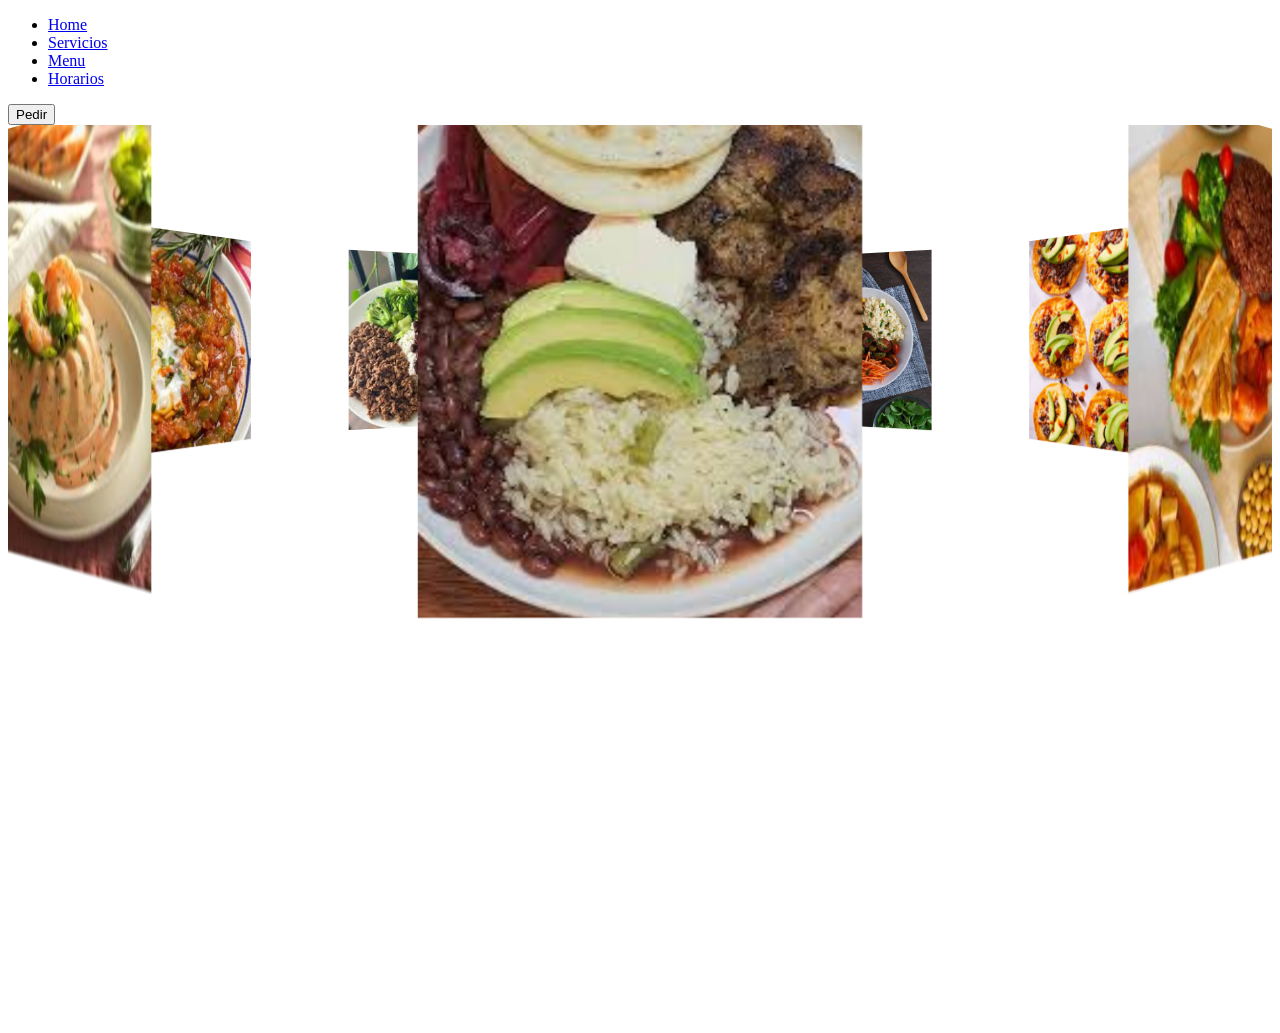
==== index.html @ fb51a8b7 "refactor: move project files to root directory" ====
<!DOCTYPE html>
<html lang="en">
<head>
    <meta charset="UTF-8">
    <meta name="viewport" content="width=device-width, initial-scale=1.0">
    <title>La salsa</title>
    <link rel="stylesheet" href="css/style.css">
</head>
<body>

      <nav>
      <div class="jh-logo(La Salsa)"></div>
      <ul class="jh-nav-links"> 
        <li><a href="#">Home</a></li>
        <li><a href="#">Servicios</a></li>
        <li><a href="#">Menu</a></li>
        <li><a href="#">Horarios</a></li>
    </ul>
    <div class="btns">
        <button class="btn">Pedir</button>
    </div>
      </nav>
    

       
    
    <!--aqui aprendi a hacer ese efecto 3d-->
    <div class="jh-banner">
        <div class="jh-slider" style="--quantity: 10">
            <div class="jh-item" style="--position: 1"><img src="fotos/food.jpg" alt=""></div> 
            <div class="jh-item" style="--position: 2"><img src="fotos/food2.jpg" alt=""></div>
            <div class="jh-item" style="--position: 3"><img src="fotos/food3.jpg" alt=""></div>  
            <div class="jh-item" style="--position: 4"><img src="fotos/food4.jpg" alt=""></div>
            <div class="jh-item" style="--position: 5"><img src="fotos/food5.jpg" alt=""></div>
            <div class="jh-item" style="--position: 6"><img src="fotos/food6.jpg" alt=""></div>   
            <div class="jh-item" style="--position: 7"><img src="fotos/food7.jpg" alt=""></div>
            <div class="jh-item" style="--position: 8"><img src="fotos/food8.jpg" alt=""></div>   
            <div class="jh-item" style="--position: 9"><img src="fotos/food9.jpg" alt=""></div>  
            <div class="jh-item" style="--position: 10"><img src="fotos/food10.jpg" alt=""></div>  
            </div>
        </div>
    </div>
    
   
</body>
</html>
---- css/style.css ----
body {
    background-image: url("../img/fondo.jpg");


 }

 /*Aqui hare lo de la navbar*/




.jh-banner {
    width: 100%;
    height: 100vh;
    text-align: center;
    overflow: hidden;
    position: relative;
}
.jh-banner .jh-slider {
    position: absolute;
    width: 200px;
    height: 250px;
    top: 10%;
    left: calc(50% - 100px);
    transform-style: preserve-3d;
    transform: perspective(1000px);
    animation: autoRun 20s linear infinite;
    }
@keyframes autoRun {
    from {
        transform: perspective(1000px) rotateY(0deg);
    } to {        transform: perspective(1000px) rotatey(360deg);
    }
}


    .jh-banner .jh-slider .jh-item {
        position: absolute;
        inset: 0 0 0 0;
        transform: 
        rotateY(calc( (var(--position) - 1) * (360 / var(--quantity)) * 1deg))
        translateZ(550px);
    }
    .jh-banner .jh-slider .jh-item img {
        width: 100%;
        height: 100%;
        object-fit: cover;
    }
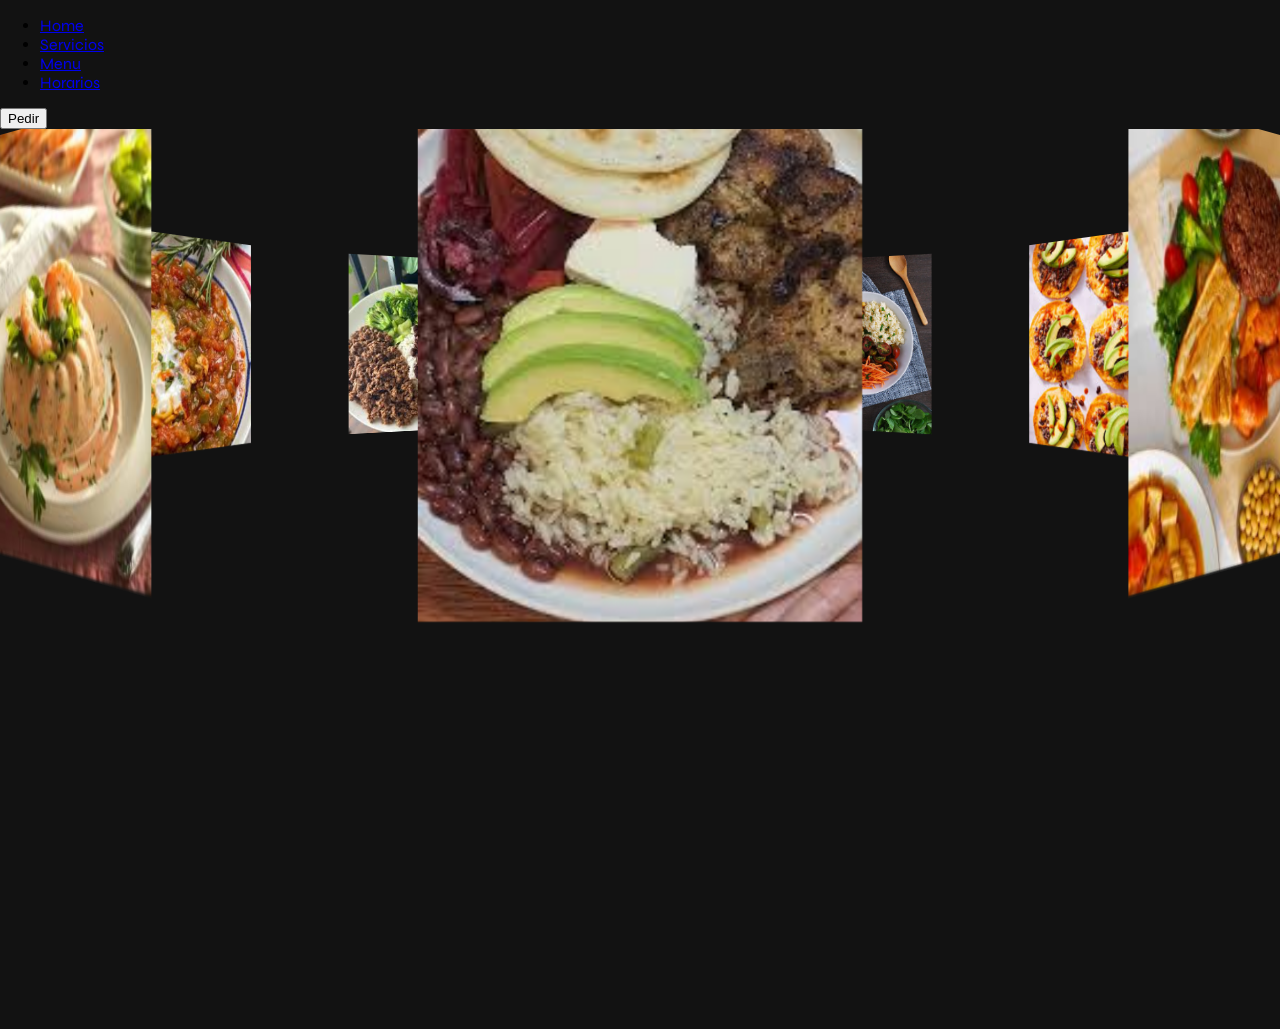
==== commit ad4a0b9c: "style: apply official brand colors and Syne typeface" ====
--- a/index.html
+++ b/index.html
@@ -4,6 +4,9 @@
     <meta charset="UTF-8">
     <meta name="viewport" content="width=device-width, initial-scale=1.0">
     <title>La salsa</title>
+    <link rel="preconnect" href="https://fonts.googleapis.com">
+    <link rel="preconnect" href="https://fonts.gstatic.com" crossorigin>
+    <link href="https://fonts.googleapis.com/css2?family=Syne:wght@400;700;800&display=swap" rel="stylesheet">
     <link rel="stylesheet" href="css/style.css">
 </head>
 <body>
--- a/css/style.css
+++ b/css/style.css
@@ -1,8 +1,20 @@
-
+:root {
+--naranja-salsa: #E8560A;
+    --naranja-vivo: #FF6514;
+    --negro-fondo: #0A0A0A;
+    --carbon: #1C1C1C;
+    --gris-medio: #A0A0A0;
+    --blanco-crema: #F8F4EE;
+}
 
  body {
-    background-image: url("../img/fondo.jpg");
-
+    margin: 0;
+    padding: 0;
+    font-family: 'Syne', sans-serif;
+    background-color: #121212;
+    background-color: radial-gradient(circle at top, #1e1e1e 0%, #121212 100%);
+    color: var(--negro-fondo)
+    overflow-x: hidden;
 
  }
 
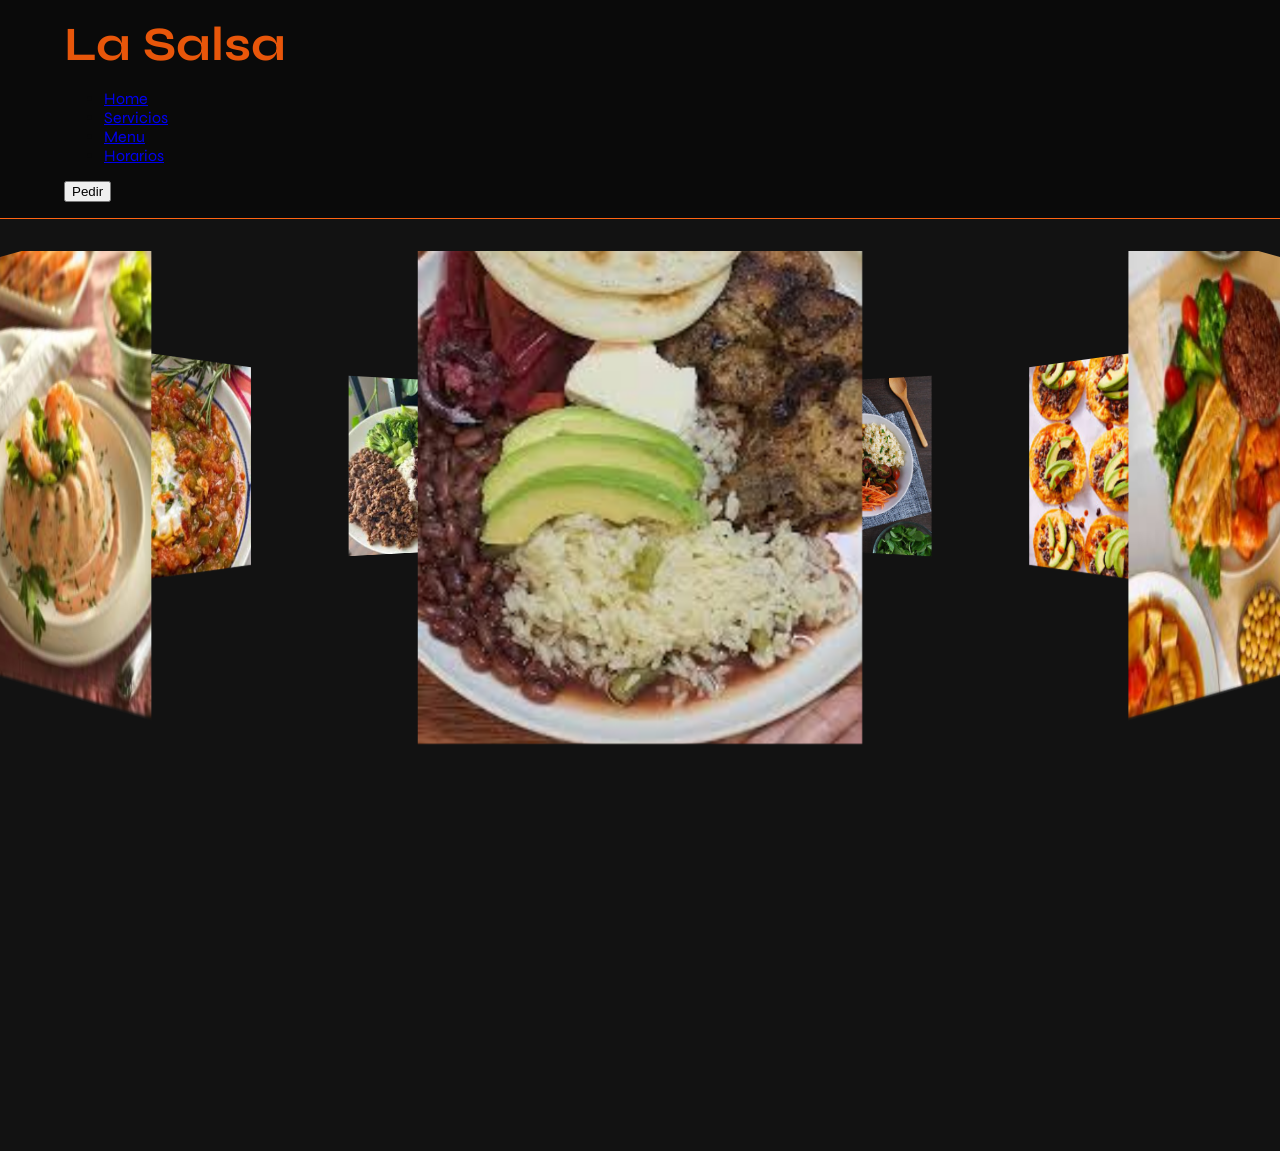
==== commit b1803550: "feat: add basic structure and color to navbar" ====
--- a/index.html
+++ b/index.html
@@ -12,7 +12,7 @@
 <body>
 
       <nav>
-      <div class="jh-logo(La Salsa)"></div>
+      <div class="jh-logo">La Salsa</div>
       <ul class="jh-nav-links"> 
         <li><a href="#">Home</a></li>
         <li><a href="#">Servicios</a></li>
--- a/css/style.css
+++ b/css/style.css
@@ -13,12 +13,28 @@
     font-family: 'Syne', sans-serif;
     background-color: #121212;
     background-color: radial-gradient(circle at top, #1e1e1e 0%, #121212 100%);
-    color: var(--negro-fondo)
+    color: var(--negro-fondo);
     overflow-x: hidden;
 
  }
 
  /*Aqui hare lo de la navbar*/
+nav {
+    width: 100%;
+    padding: 1rem 5%;
+    background-color: var(--negro-fondo);
+    border-bottom: 1px solid var(--naranja-vivo);
+    backdrop-filter: blur(15px);
+    margin-bottom: 2rem;
+
+}
+
+.jh-logo {
+    font-size: 3rem;
+    font-family: 'Syne', sans-serif;
+    font-weight: 700;
+    color: var(--naranja-salsa)
+}
 
 
 
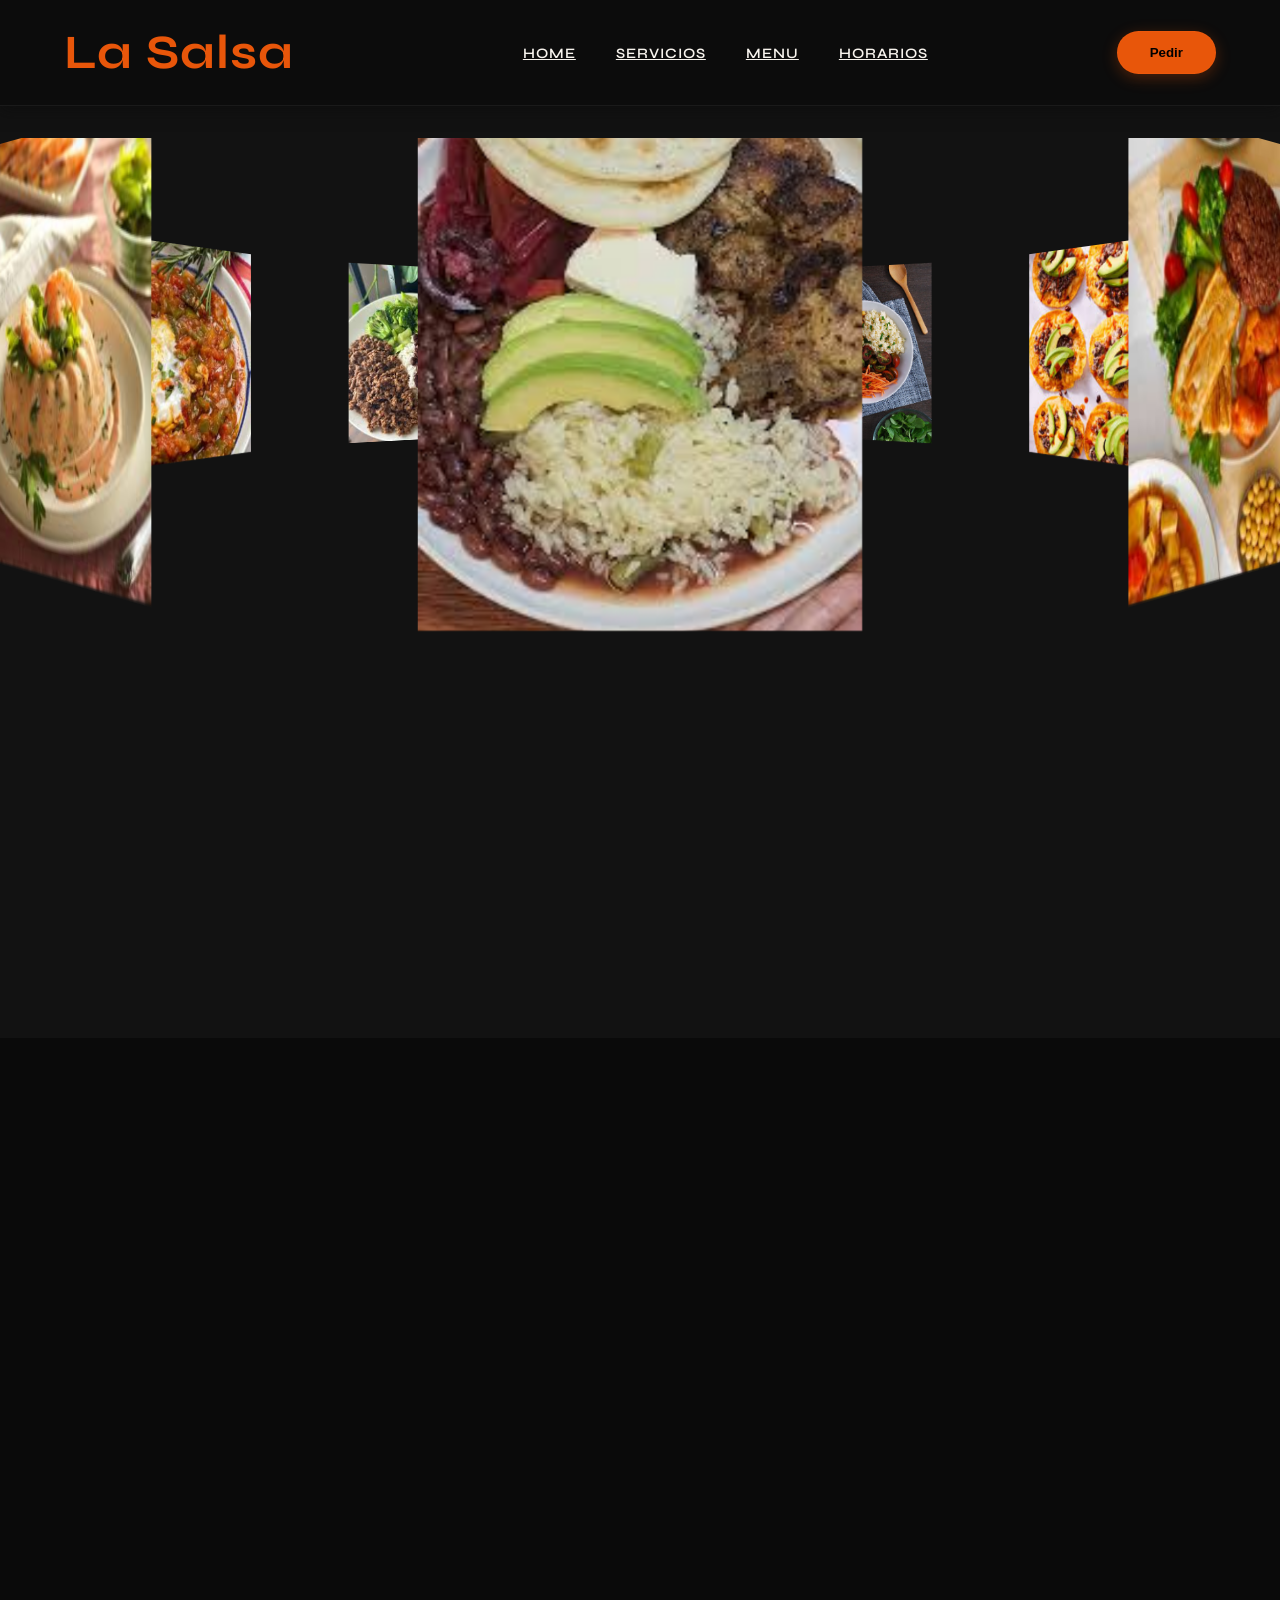
==== commit 85b5bdd7: "feat: add scripts.js and integrate scroll event listener for navbar states" ====
--- a/index.html
+++ b/index.html
@@ -11,7 +11,7 @@
 </head>
 <body>
 
-      <nav>
+      <nav class="jh-navbar">
       <div class="jh-logo">La Salsa</div>
       <ul class="jh-nav-links"> 
         <li><a href="#">Home</a></li>
@@ -23,6 +23,7 @@
         <button class="btn">Pedir</button>
     </div>
       </nav>
+
     
 
        
@@ -44,6 +45,9 @@
         </div>
     </div>
     
+    <!--esto es para probar el scroll-->
+    <div style="height: 2000px; background: #0A0A0A;"></div>
    
 </body>
+<script src="js/scripts.js"></script>
 </html>
--- a/css/style.css
+++ b/css/style.css
@@ -18,24 +18,77 @@
 
  }
 
- /*Aqui hare lo de la navbar*/
-nav {
-    width: 100%;
-    padding: 1rem 5%;
-    background-color: var(--negro-fondo);
-    border-bottom: 1px solid var(--naranja-vivo);
+ /*casi terminada*/
+.jh-navbar {
+   display: flex;
+    justify-content: space-between;
+    align-items: center;
+    padding: 1.5rem 5%; 
+    background-color: var(--negro-fondo); 
+    position: sticky;
+    top: 0;
+    z-index: 1000;
+    margin-bottom: 2rem;
+    background: rgba(10, 10, 10, 0.7);
+    backdrop-filter: blur(12px);     
+    -webkit-backdrop-filter: blur(12px);
+    border-bottom: 1px solid rgba(160, 160, 160, 0.1);
+    box-shadow: 0 4px 15px rgba(10, 10, 10, 0.5);
+    transition: all 0.5s cubic-bezier(0.4, 0, 0.2, 1);
+
+}
+.jh-navbar.navbar-scrolled {
+    padding: 0.8rem 5%;
+    background: rgba(10, 10, 10, 0.95); /
     backdrop-filter: blur(15px);
-    margin-bottom: 2rem;
-
+    border-bottom: 1px solid var(--naranja-salsa);
 }
 
 .jh-logo {
     font-size: 3rem;
     font-family: 'Syne', sans-serif;
     font-weight: 700;
-    color: var(--naranja-salsa)
+    color: var(--naranja-salsa);
+    letter-spacing: 1px;
+    
 }
+.jh-nav-links {
+    list-style: none;
+    display: flex;
+    gap: 2.5rem;
 
+}
+.jh-nav-links li a {
+    font-family: 'Syne', sans-serif; /* No se si cambiar la fuente, no me convence */
+    font-weight: 600;
+    color: var(--blanco-crema);
+    text-transform: uppercase;
+    font-size: 0.9rem;
+    letter-spacing: 1px;
+    transition: all 0.3s ease;
+    position: relative;
+    
+}
+.jh-nav-links a:hover {
+    color: var(--naranja-salsa);
+    text-shadow: 0 0 10px var(--naranja-salsa);
+}
+.btns {
+display: flex;
+}
+.btn {
+    background-color: var(--naranja-salsa);
+    padding: 0.8rem 2rem;
+    border-radius: 50px; 
+    font-weight: 700;
+    box-shadow: 0 4px 15px rgba(232, 86, 10, 0.3); 
+    border: 1px solid rgba(255, 101, 20, 0.2);
+    cursor: pointer;
+}
+.btn:hover {
+    transform: translateY(-2px);
+    background-color: var(--naranja-vivo);
+}
 
 
 
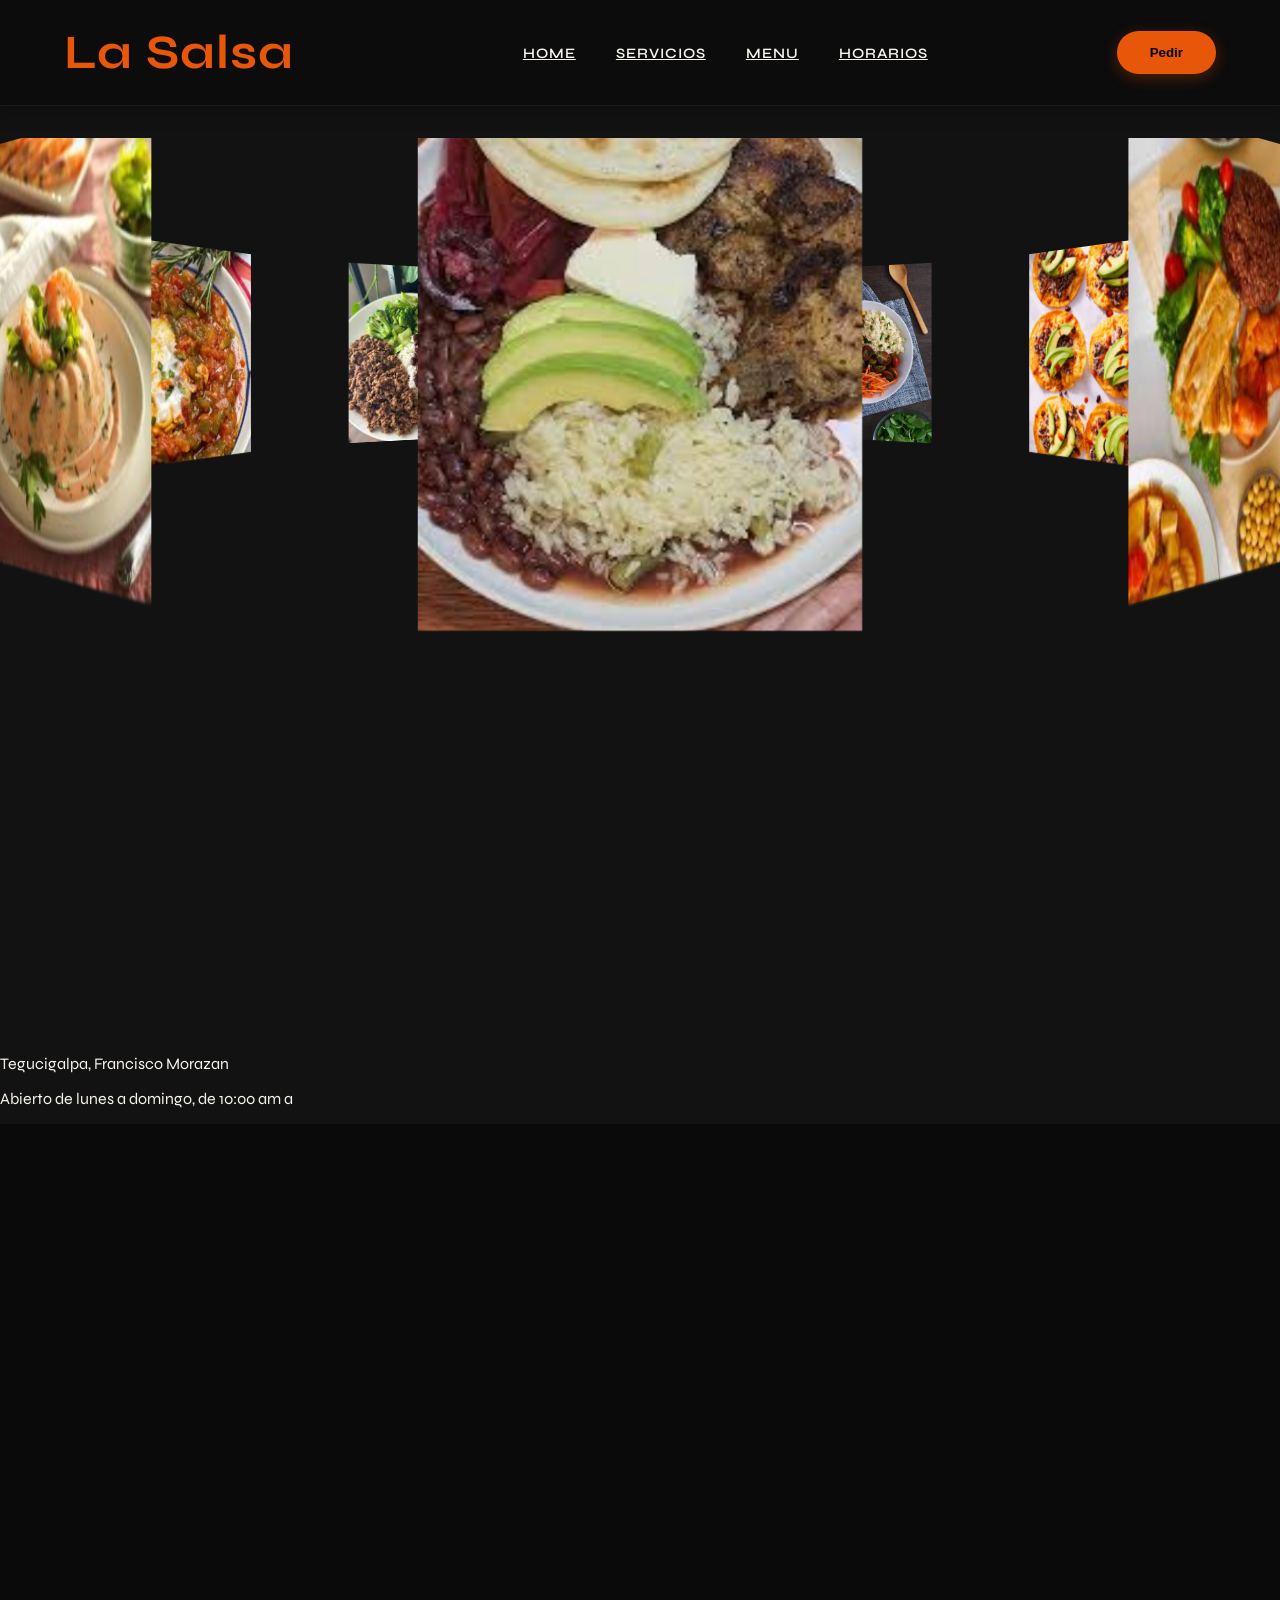
==== commit 0b74351d: "feat: organize page into header, hero, menu, and footer sections"" ====
--- a/index.html
+++ b/index.html
@@ -10,8 +10,9 @@
     <link rel="stylesheet" href="css/style.css">
 </head>
 <body>
-
-      <nav class="jh-navbar">
+    
+    <!--header-->
+    <nav class="jh-navbar">
       <div class="jh-logo">La Salsa</div>
       <ul class="jh-nav-links"> 
         <li><a href="#">Home</a></li>
@@ -23,12 +24,13 @@
         <button class="btn">Pedir</button>
     </div>
       </nav>
+      
 
-    
 
        
     
     <!--aqui aprendi a hacer ese efecto 3d-->
+    <section id="Inicio" class="jh-hero">
     <div class="jh-banner">
         <div class="jh-slider" style="--quantity: 10">
             <div class="jh-item" style="--position: 1"><img src="fotos/food.jpg" alt=""></div> 
@@ -44,6 +46,18 @@
             </div>
         </div>
     </div>
+    </section>
+
+    <section id="menu" class="jh-menu-section"> 
+
+
+    </section>
+
+    <footer id="horario" class="jh-footer">
+      <p>Tegucigalpa, Francisco Morazan</p>
+      <p>Abierto de lunes a domingo, de 10:00 am a</p>
+    
+    </footer>
     
     <!--esto es para probar el scroll-->
     <div style="height: 2000px; background: #0A0A0A;"></div>
--- a/css/style.css
+++ b/css/style.css
@@ -13,7 +13,7 @@
     font-family: 'Syne', sans-serif;
     background-color: #121212;
     background-color: radial-gradient(circle at top, #1e1e1e 0%, #121212 100%);
-    color: var(--negro-fondo);
+    color: var(--blanco-crema);
     overflow-x: hidden;
 
  }
